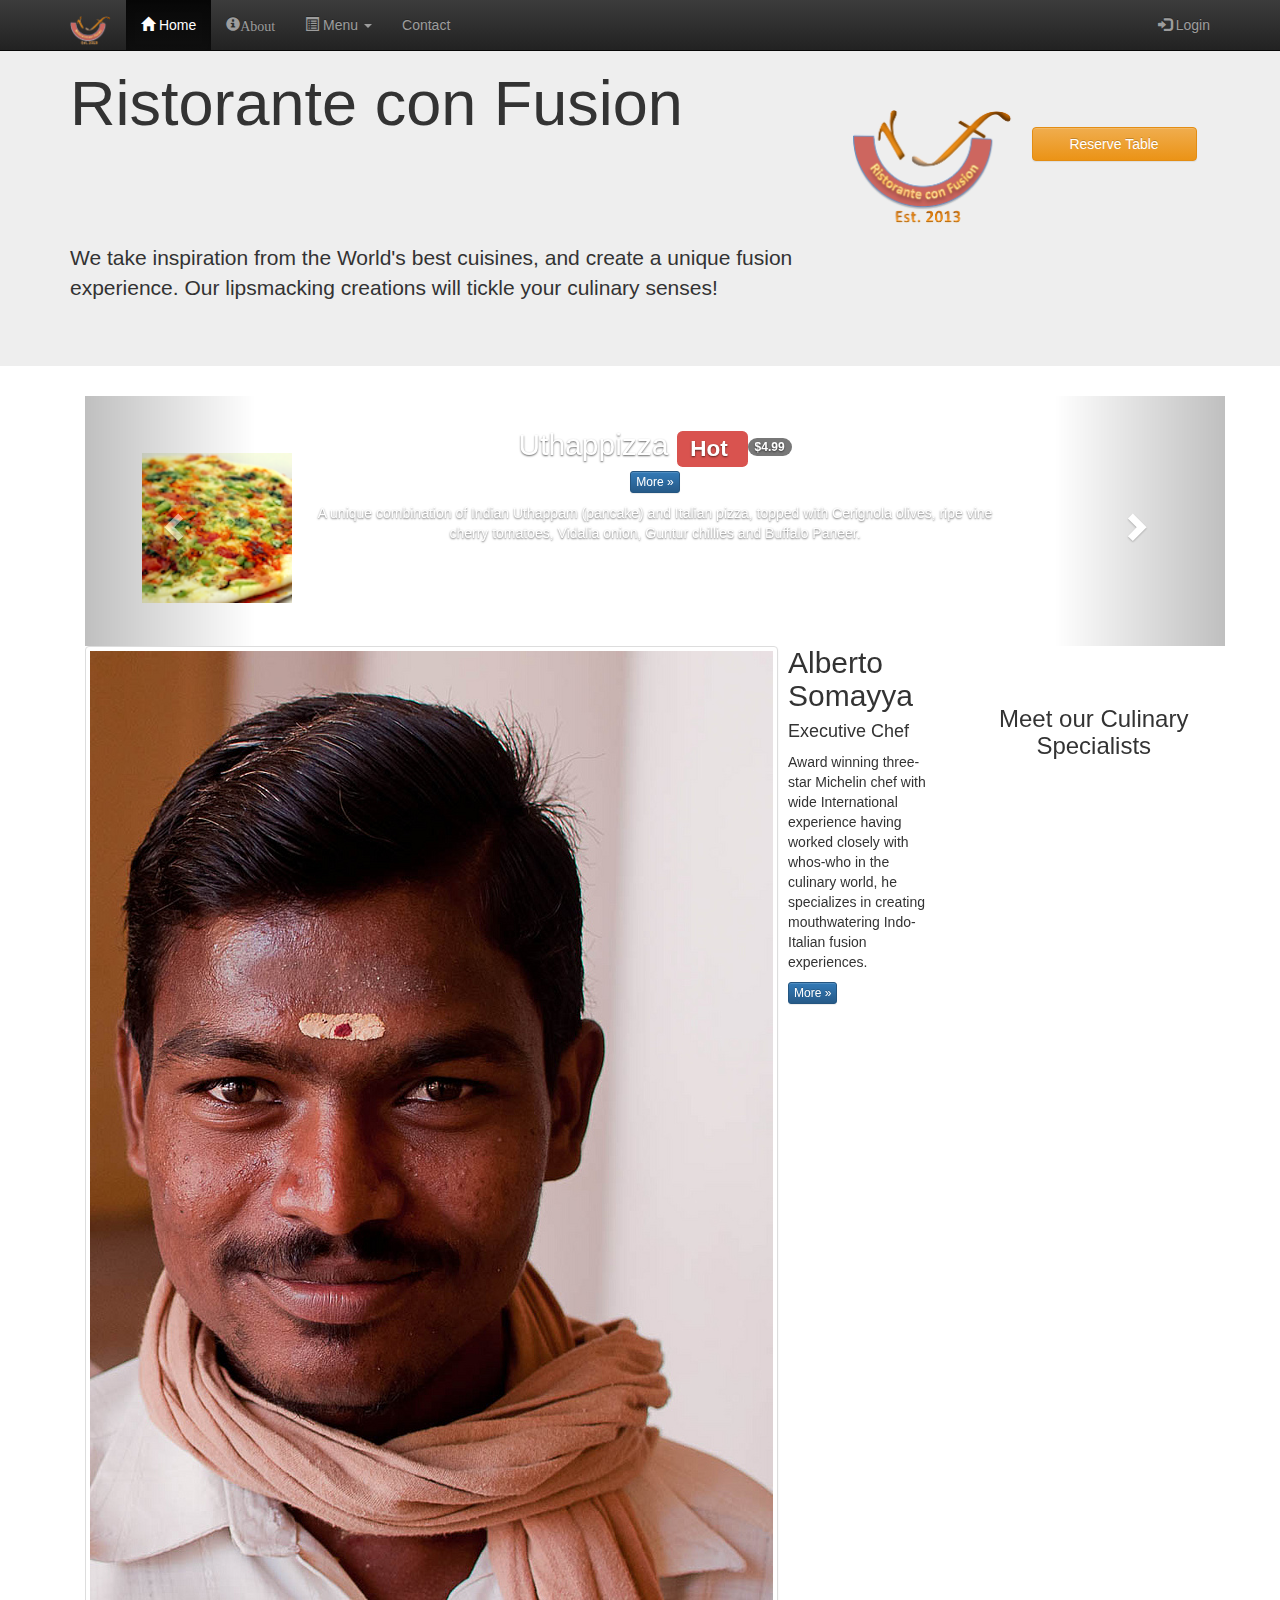
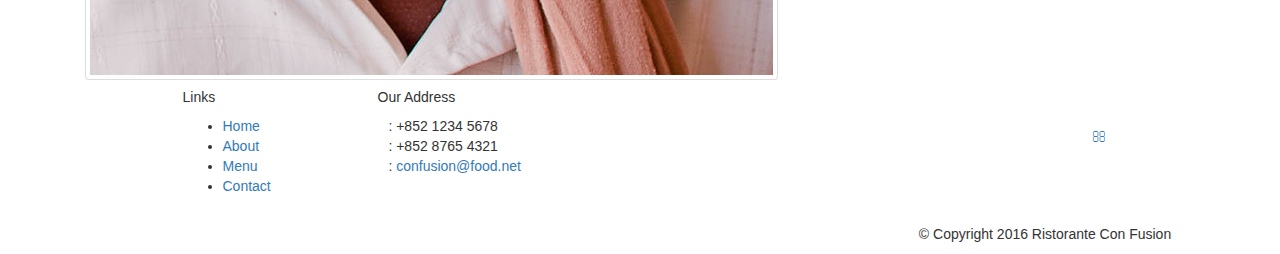
==== SiteProjects/BootstrapPractice/Assignment3/Assignment3/index.html @ 03841ff9 "Got bootstrap ristoranteConFusion linked and properly working, now working on the StPatrick'sDay raf" ====
<!DOCTYPE html>
<html lang="en">

<head>
    <meta charset="utf-8">

    <meta http-equiv= "X-UA-COMPATIBLE" content="IE=edge">

    <meta name="viewport" content="width=device-width, initial-scale=1">

    <title>Ristorante Con Fusion</title>
    <link href="css/bootstrap.min.css" rel="stylesheet">
    <link href="css/bootstrap-theme.min.css" rel="stylesheet">
    <link href="css/mystyle.css" rel="stylesheet">
    <link href="css/font-awesome.min.css" rel="stylesheet">
    <link href="css/bootstrap-social.css" rel="stylesheet">



</head>

<body>

  <nav class="navbar navbar-inverse navbar-fixed-top" role="navigation">
           <div class="container">
             <div class="navbar-header">
                   <button type="button" class="navbar-toggle collapsed" data-toggle="collapse" data-target="#navbar" aria-expanded ="false" aria-controls="navbar">
                       <span class="sr-only">Toggle navigation</span>
                       <span class="icon-bar"></span>
                       <span class="icon-bar"></span>
                       <span class="icon-bar"></span>
                   </button>
                   <a class="navbar-brand" href="index.html"><img src="img/logo.png" height=30 width=41></a>
               </div>

               <div id="navbar" class="navbar-collapse collapse">
               <ul class="nav navbar-nav">
                 <li class="active"><a href="index.html"><span class="glyphicon
                    glyphicon-home"aria-hidden="true"></span> Home</a></li>
                   <li><a href="AboutUs.html"><span class="glyphicon glyphicon-info-sign" aria-hidden="true">About</a></li>

                   <li class="dropdown">
                       <a href="#" class="dropdown-toggle" data-toggle ="dropdown" role="button" aria-haspopup="true" aria-expanded ="false">
                         <span class="glyphicon glyphicon-list-alt"aria-hidden="true"></span>
                        Menu <span class="caret"></span></a>
                       <ul class="dropdown-menu">
                           <li><a href="#">Appetizers</a></li>
                           <li><a href="#">Main Courses</a></li>
                           <li><a href="#">Desserts</a></li>
                           <li><a href="#">Drinks</a></li>
                           <li role="separator" class="divider"></li>
                           <li class="dropdown-header">Specials</li>
                           <li><a href="#">Lunch Buffet</a></li>
                           <li><a href="#">Weekend Brunch</a></li>
                       </ul>
                    </li>
                   <li><a href="contactUs.html"><span class="glyphicon glyphicon-fa-envelope-o"aria-hidden="true"></span>Contact</a></li>

               </ul>

<ul class="nav navbar-nav navbar-right">
                  <li><a data-toggle="modal" data-target="#loginModal">
                  <span class="glyphicon glyphicon-log-in"></span> Login</a>
                  </li>
              </ul>


</form>
</div>
</div>
       </nav>
       <div id="loginModal" class="modal fade" role="dialog">
       <div class="modal-dialog">
       <!-- Modal content-->
       <div class="modal-content">
           <div class="modal-header">
               <button type="button" class="close" data-dismiss="modal">&times
                  ;</button>
               <h4 class="modal-title">Login </h4>
           </div>
           <div class="modal-body">
             <div class="form-group" style='float: right;'>
               <form class="navbar-form navbar-left" role="email">
               <input type="text" class="form-control" placeholder="Email"/>
               <input type="text" class="form-control" placeholder="Password"/>
             <button type="submit" class="btn btn-default">Submit</button>
             <button type="button" class="btn btn-default btn-sm" data-dismiss="modal">Cancel</button>
             </form>
           </div>
       </div>
       <div class="modal-footer">

       </div>
       </div>
   </div>
       </div>

       <div id="reserveModal" class="modal fade" role="dialog">
       <div class="modal-dialog">
       <!-- Modal content-->
       <div class="modal-content">
           <div class="modal-header">
               <button type="button" class="close" data-dismiss="modal">&times
                  ;</button>
               <h4 class="modal-title">Login </h4>
           </div>
           <div class="modal-body">

             <!-- THIS IS CURRENT WORK -->
             <div class="radio">
               <form>
                   <label class="radio-inline">
                     <input type="radio" name="optradio">1
                   </label>
                   <label class="radio-inline">
                     <input type="radio" name="optradio">2
                   </label>
                   <label class="radio-inline">
                     <input type="radio" name="optradio">3
                   </label>
                   <label class="radio-inline">
                     <input type="radio" name="optradio">4
                   </label>
                   <label class="radio-inline">
                     <input type="radio" name="optradio">5
                   </label>
                   <label class="radio-inline">
                     <input type="radio" name="optradio">6
                   </label>
                   <br>
                   <button type="button" class="btn btn-success">No Smoking</button>
                   <button type="button" class="btn btn-danger">smoking</button>
                 </form>
             </div>

             <div class="container">
                 <div class="row">
                     <div class='col-sm-3'>
                         <div class="form-group">
                             <div class='input-group date' id='datetimepicker1'>
                                 <input type='text' class="form-control" />
                                 <span class="input-group-addon">
                                     <span class="glyphicon glyphicon-calendar"></span>
                                 </span>
                             </div>
                         </div>
                     </div>
                     <script type="text/javascript">
                         $(function () {
                             $('#datetimepicker1').datetimepicker();
                         });
                     </script>
                 </div>
                 <div class="row">
                     <div class='col-sm-3'>
                         <div class="form-group">
                             <div class='input-group date' id='datetimepicker3'>
                                 <input type='text' class="form-control" /><br>
                                 <span class="input-group-addon">
                                     <span class="glyphicon glyphicon-time"></span><br>
                                 </span>
                             </div>
                             <button type="button" class='btn btn-info' name="button">Reserve</button>
                         </div>
                     </div>

                   </div>
                   <div class="alert alert-warning" style="width:400px;">
                 <strong>Warning!</strong> Please <a href="#footer">call</a> in advance
               </div>
                     <script type="text/javascript">
                         $(function () {
                             $('#datetimepicker3').datetimepicker({
                                 format: 'LT'
                             });
                         });
                     </script>
                 </div>

           </div>
       <div class="modal-footer">

       </div>
       </div>
   </div>
       </div>

<header class="jumbotron">

    <!-- Main component for a primary marketing message or call to action -->
<div>
</div>
    <div class="container">
      <div class="row row-content">
          <div class="col-xs-12">

           </div>
      </div>

        <div class = "row row-header" >
            <div class = "col-xs-12 col-sm-8" >
                <h1>Ristorante con Fusion</h1>
                <p style="padding:40px;"></p>
                <p>We take inspiration from the World's best cuisines, and create a unique fusion experience. Our lipsmacking creations will tickle your culinary senses!</p>
            </div>
            <div class="col-xs-12 col-sm-2">
                  <p style="padding:20px;"></p>
                  <img src="img/logo.png" class="img-responsive"/>
                  <a title="Or Call us at +852 12345678" data-placement="bottom" href="#reserveform"> <button style='margin-left:110%; margin-top: -60%;' data-target="#reserveModal" data-toggle="modal" type="button" class="btn btn-warning btn-block" >Reserve Table</button></a>
              </div>
        </div>
    </div>

</header>

<div class="container">
  <div class="container">

  <div class="row row-content">
         <div class="col-xs-12">
           <div style='height: 250px;' id="mycarousel" class="carousel slide" data-ride="carousel">
             <ol class="carousel-indicators">
                   <li data-target="#mycarousel" data-slide-to="0" class
                      ="active"></li>
                   <li data-target="#mycarousel" data-slide-to="1"></li>
                   <li data-target="#mycarousel" data-slide-to="2"></li>
               </ol>
             <!-- Wrapper for slides -->
              <div class="carousel-inner" role="listbox">
                  <div style='margin-top: 5%;' class="item active">
                      <img style="margin-left:5%; width:150px; height:150px;"class="img-responsive"
                       src="img/uthappizza.png" alt="Uthappizza">
                      <div class="carousel-caption">
                      <h2>Uthappizza  <span class="label label-danger">Hot
                      </span> <span class="badge">$4.99</span></h2>

                           <p><a class="btn btn-primary btn-xs" href="#">More
                              &raquo;</a></p>
                              <p>A unique combination of Indian Uthappam (pancake) and
                                   Italian pizza, topped with Cerignola olives, ripe vine
                                   cherry tomatoes, Vidalia onion, Guntur chillies and
                                   Buffalo Paneer.</p>
                      </div>
                  </div>
                  <div class="item" style='margin-left:5%;'>
                    <h2>Weekend Grand Buffet <span class="label label-danger
                       label-xs">New</span></h2>
                       <p style="font-color: black;">Featuring mouthwatering combinations with a choice of five different salads,
                           six enticing appetizers, six main entrees and
                           five choicest desserts. Free flowing bubbly and soft drinks.
                           All for just $10.00 per person </p>
                      <div class="carousel-caption">

                      </div>
                  </div>
                </div>
                <a class="left carousel-control" href="#mycarousel" role
                  ="button" data-slide="prev">
                   <span class="glyphicon glyphicon-chevron-left" aria-hidden
                      ="true"></span>
                   <span class="sr-only">Previous</span>
               </a>
               <a class="right carousel-control" href="#mycarousel" role
                  ="button" data-slide="next">
                   <span class="glyphicon glyphicon-chevron-right" aria-hidden
                      ="true"></span>
                   <span class="sr-only">Next</span>
               </a>

     </div>


    <div class="row row-content">
        <div class = "col-xs-12 col-sm-3 col-sm-push-9">
            <p style="padding:20px;"></p>
            <h3 align=center>Meet our Culinary Specialists</h3>
        </div>
        <div class="col-xs-12 col-sm-9 col-sm-pull-3">
          <div class="media">
                 <div class="media-left media-middle">
                     <a href="#">
                     <img class="media-object img-thumbnail"
                      src="img/alberto2.jpg" alt="Alberto Somayya" style="width: -20%; height: 20%;">
                     </a>
                 </div>
                 <div class="media-body">
                     <h2 class="media-heading">Alberto Somayya</h2>
                     <h4>Executive Chef</h4>
                     <p>Award winning three-star Michelin chef with wide
                      International experience having worked closely with
                      whos-who in the culinary world, he specializes in
                       creating mouthwatering Indo-Italian fusion experiences.
                      </p>
                     <p><a class="btn btn-primary btn-xs" href="#">More &raquo;</a></p>
                 </div>
             </div>
        </div>
    </div>

</div>
</div>
</div>

<footer  class="row-footer">
    <div id="footer" class="container">
        <div class="row">
            <div  class="col-xs-5 col-xs-offset-1 col-sm-2 sol-sm-offset-1">
                <h5>Links</h5>
                <ul>
                    <li><a href="#">Home</a></li>
                    <li><a href="#">About</a></li>
                    <li><a href="#">Menu</a></li>
                    <li><a href="#">Contact</a></li>
                </ul>
            </div>
            <div class="col-xs-6 col-sm-5">
                <h5>Our Address</h5>
                <i class="fa fa-phone"></i>: +852 1234 5678<br>
           <i class="fa fa-fax"></i>: +852 8765 4321<br>
           <i class="fa fa-envelope"></i>:
                              <a href="mailto:confusion@food.net"
                                 >confusion@food.net</a>

            </div>
            <div class="col-xs-12 col-sm-4">
              <div class="nav navbar-nav" style="padding: 40px 10px;">
                       <a class="btn btn-social-icon btn-google-plus" href="http://google.com/+"><i class="fa fa-google-plus"></i></a>
                       <a class="btn btn-social-icon btn-facebook" href="http://www.facebook.com/profile.php?id="><i class="fa fa-facebook"></i></a>
                       <a class="btn btn-social-icon btn-linkedin" href="http://www.linkedin.com/in/"><i class="fa fa-linkedin"></i></a>
                       <a class="btn btn-social-icon btn-twitter" href="http://twitter.com/"><i class="fa fa-twitter"></i></a>
                       <a class="btn btn-social-icon btn-youtube" href="http://youtube.com/"><i class="fa fa-youtube"></i></a>
                       <a class="btn btn-social-icon" href="mailto:"><i class="fa fa-envelope-o"></i></a>
                   </div>

            <div class="col-xs-12">
                <p style="padding:10px;"></p>
                <p align=center>© Copyright 2016 Ristorante Con Fusion</p>
            </div>
        </div>
    </div>
</footer>

<script src="https://ajax.googleapis.com/ajax/libs/jquery/1.12.4/jquery.min.js"></script>
<!-- Include all compiled plugins (below), or include individual files as needed -->
<script src="js/bootstrap.min.js"></script>

<script>
       $(document).ready(function(){
       $('[data-toggle="tooltip"]').tooltip();
        });
   </script>


</body>

</html>
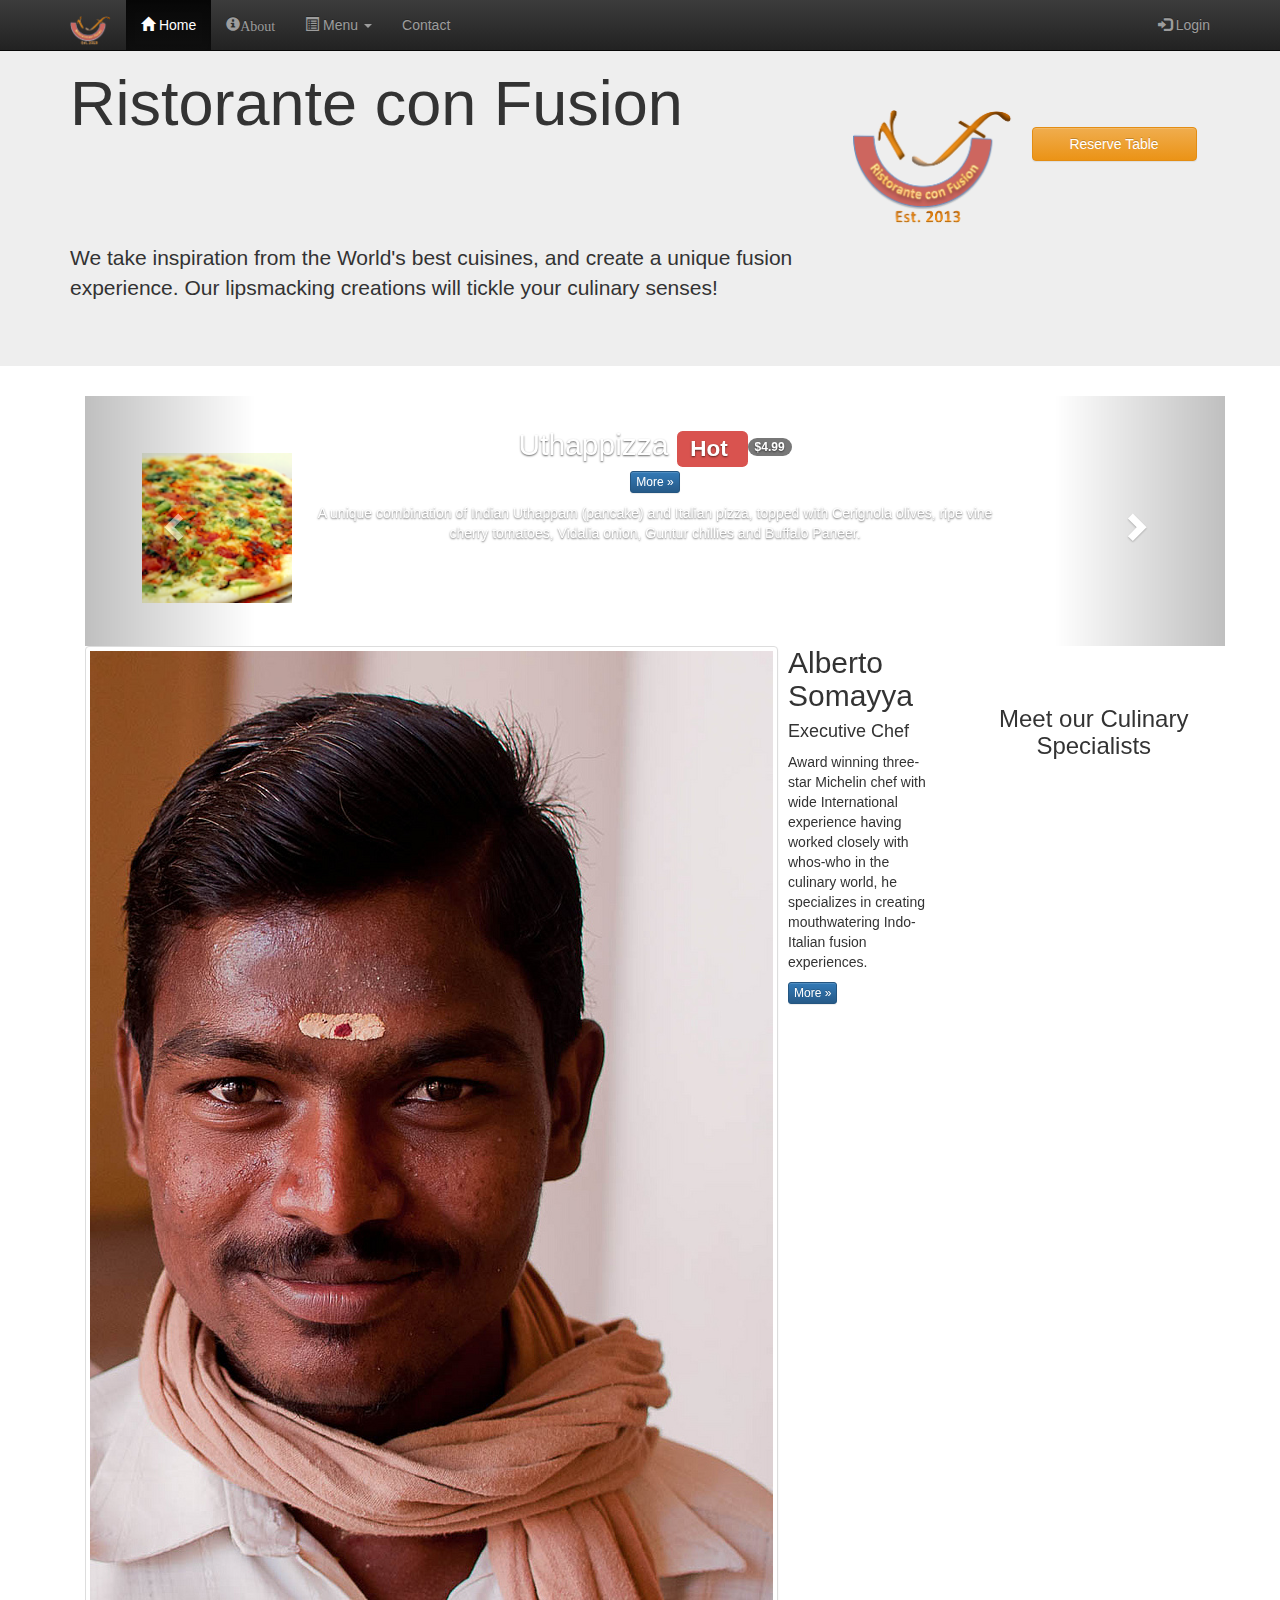
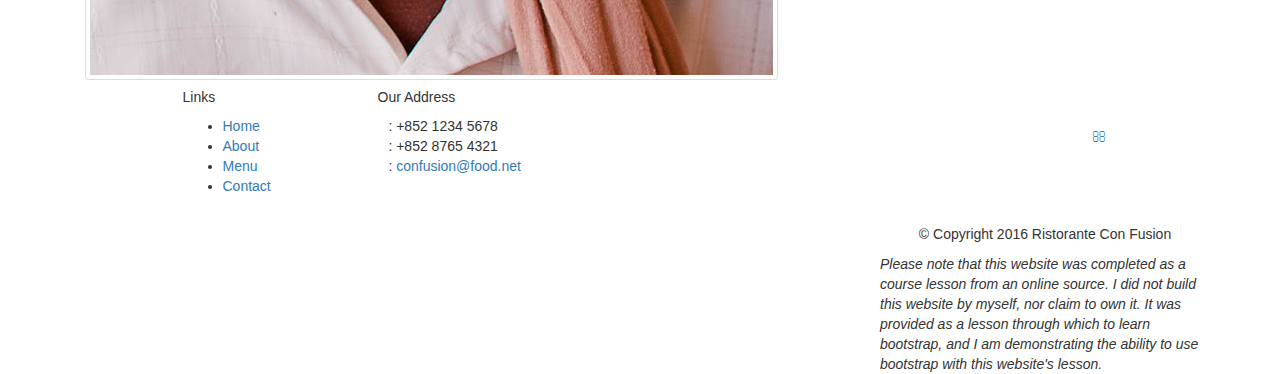
==== commit 91bb451c: "Made it clear I don't own ristoranteconFusion website" ====
--- a/SiteProjects/BootstrapPractice/Assignment3/Assignment3/index.html
+++ b/SiteProjects/BootstrapPractice/Assignment3/Assignment3/index.html
@@ -335,6 +335,7 @@
             <div class="col-xs-12">
                 <p style="padding:10px;"></p>
                 <p align=center>© Copyright 2016 Ristorante Con Fusion</p>
+                <i>Please note that this website was completed as a course lesson from an online source. I did not build this website by myself, nor claim to own it. It was provided as a lesson through which to learn bootstrap, and I am demonstrating the ability to use bootstrap with this website's lesson.</i>
             </div>
         </div>
     </div>
